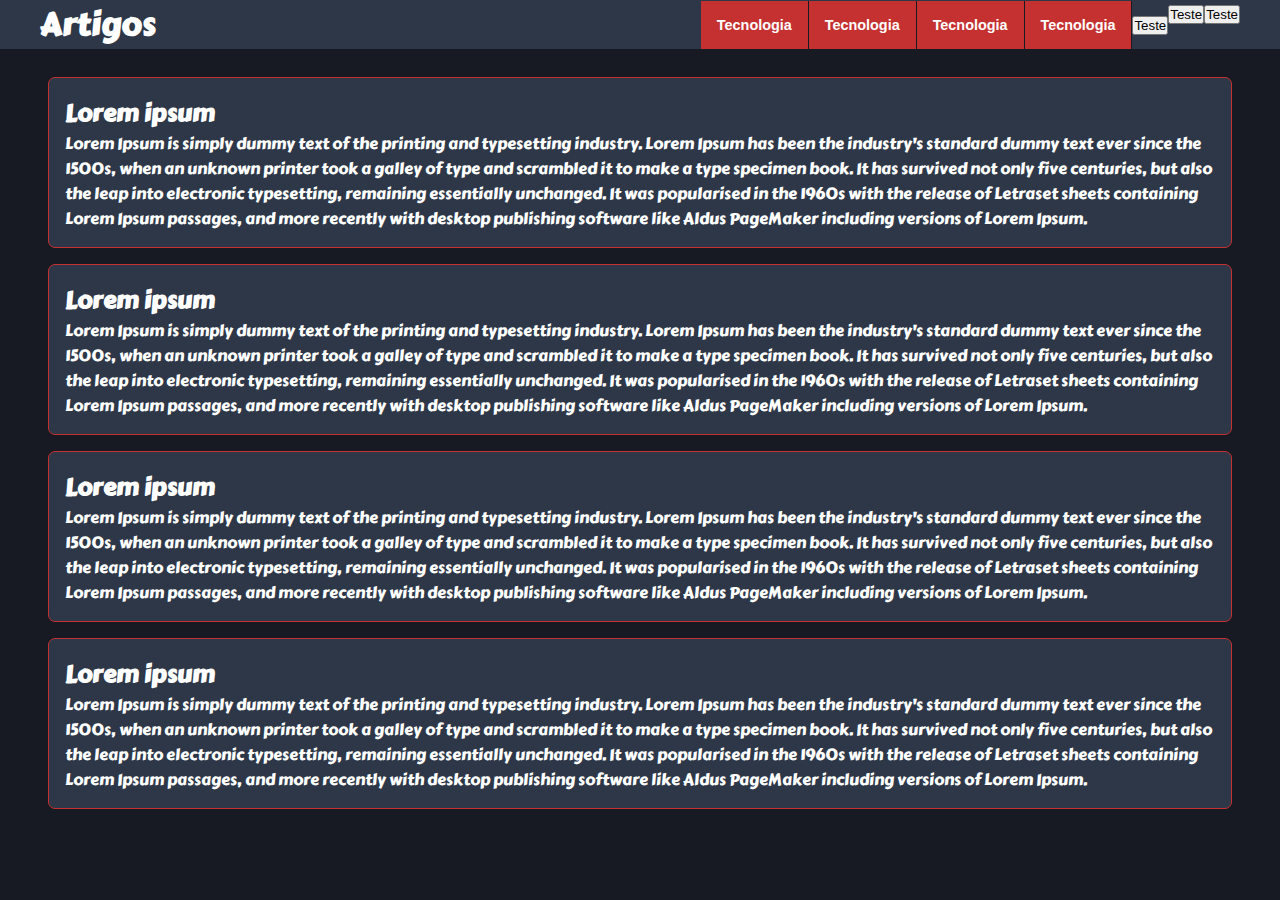
==== atividade03/index.html @ 3caf9e41 "feat: adds atividade 02" ====
<!DOCTYPE html>
<html lang="en">
  <head>
    <link rel="preconnect" href="https://fonts.googleapis.com" />
    <meta charset="UTF-8" />
    <meta http-equiv="X-UA-Compatible" content="IE=edge" />
    <meta name="viewport" content="width=device-width, initial-scale=1.0" />
    <link rel="preconnect" href="https://fonts.gstatic.com" crossorigin />
    <link
      href="https://fonts.googleapis.com/css2?family=Roboto:wght@400;500;700&display=swap"
      rel="stylesheet"
    />
    <link rel="preconnect" href="https://fonts.googleapis.com" />
    <link rel="preconnect" href="https://fonts.gstatic.com" crossorigin />
    <link
      href="https://fonts.googleapis.com/css2?family=Carter+One&display=swap"
      rel="stylesheet"
    />
    <link rel="stylesheet" href="styles.css" />
    <title>Document</title>
  </head>
  <body>
    <header>
      <div class="wrapper">
        <h1>Artigos</h1>

        <nav class="navigator">
          <ul>
            <li>
              <button class="list-item-button">Tecnologia</button>
            </li>
            <li>
              <button class="list-item-button">Tecnologia</button>
            </li>
            <li>
              <button class="list-item-button">Tecnologia</button>
            </li>
            <li>
              <button class="list-item-button dropdown">
                Tecnologia
                <ul class="dropdown-content">
                  <li>
                    <button>Teste</button>
                  </li>
                  <li>
                    <button>Teste</button>
                  </li>
                  <li>
                    <button>Teste</button>
                  </li>
                </ul>
              </button>
            </li>
          </ul>
        </nav>
      </div>
    </header>
    <main>
      <section class="articles">
        <article>
          <h1 class="title">Lorem ipsum</h1>

          <p>
            Lorem Ipsum is simply dummy text of the printing and typesetting
            industry. Lorem Ipsum has been the industry's standard dummy text
            ever since the 1500s, when an unknown printer took a galley of type
            and scrambled it to make a type specimen book. It has survived not
            only five centuries, but also the leap into electronic typesetting,
            remaining essentially unchanged. It was popularised in the 1960s
            with the release of Letraset sheets containing Lorem Ipsum passages,
            and more recently with desktop publishing software like Aldus
            PageMaker including versions of Lorem Ipsum.
          </p>
        </article>
        <article>
          <h1 class="title">Lorem ipsum</h1>

          <p>
            Lorem Ipsum is simply dummy text of the printing and typesetting
            industry. Lorem Ipsum has been the industry's standard dummy text
            ever since the 1500s, when an unknown printer took a galley of type
            and scrambled it to make a type specimen book. It has survived not
            only five centuries, but also the leap into electronic typesetting,
            remaining essentially unchanged. It was popularised in the 1960s
            with the release of Letraset sheets containing Lorem Ipsum passages,
            and more recently with desktop publishing software like Aldus
            PageMaker including versions of Lorem Ipsum.
          </p>
        </article>
        <article>
          <h1 class="title">Lorem ipsum</h1>

          <p>
            Lorem Ipsum is simply dummy text of the printing and typesetting
            industry. Lorem Ipsum has been the industry's standard dummy text
            ever since the 1500s, when an unknown printer took a galley of type
            and scrambled it to make a type specimen book. It has survived not
            only five centuries, but also the leap into electronic typesetting,
            remaining essentially unchanged. It was popularised in the 1960s
            with the release of Letraset sheets containing Lorem Ipsum passages,
            and more recently with desktop publishing software like Aldus
            PageMaker including versions of Lorem Ipsum.
          </p>
        </article>
        <article>
          <h1 class="title">Lorem ipsum</h1>

          <p>
            Lorem Ipsum is simply dummy text of the printing and typesetting
            industry. Lorem Ipsum has been the industry's standard dummy text
            ever since the 1500s, when an unknown printer took a galley of type
            and scrambled it to make a type specimen book. It has survived not
            only five centuries, but also the leap into electronic typesetting,
            remaining essentially unchanged. It was popularised in the 1960s
            with the release of Letraset sheets containing Lorem Ipsum passages,
            and more recently with desktop publishing software like Aldus
            PageMaker including versions of Lorem Ipsum.
          </p>
        </article>
      </section>
    </main>
  </body>
</html>
---- atividade03/styles.css ----
* {
  margin: 0;
  padding: 0;
  box-sizing: border-box;
}

:root {
  --gray-700: #2d3748;
  --gray-900: #171923;

  --red-600: #c53030;

  --white: #ffffff;
}

body {
  background-color: var(--gray-900);
  min-height: 100vh;
  color: var(--white);
  font-family: "Carter One", sans-serif;
}

header {
  background-color: var(--gray-700);
  display: flex;
  align-items: center;
}

header .wrapper {
  max-width: 1200px;
  width: 100%;
  margin: 0 auto;

  display: flex;
  align-items: center;
  justify-content: space-between;
}

.navigator ul {
  list-style: none;
  display: flex;
}

li .list-item-button {
  background-color: var(--red-600);
  border: 0;
  padding: 1rem;

  color: var(--white);
  cursor: pointer;

  font-weight: bold;
  font-size: 0.9rem;
  border-right: 1px solid var(--gray-900);

  transition: background 0.5s, color 0.5s;
}

li .list-item-button:hover {
  background-color: var(--white);
  color: var(--red-600);
}

.list-item-button .dropdown {
  display: inline-block;
  position: relative;
}

.dropdown-content {
  display: none;
  position: absolute;
  width: 100%;
  overflow: auto;
}

.dropdown:hover .dropdown-content {
  display: block;
}

main {
  max-width: 1200px;
  margin: 20px auto;
  width: 100%;
  padding: 0.5rem;
}

.articles {
  display: flex;
  flex-direction: column;
  gap: 1rem;
}

.articles article {
  background-color: var(--gray-700);
  border-radius: 7px;
  padding: 1rem;

  text-align: left;
  border: 1px solid var(--red-600);
}

article .title {
  font-weight: bold;
  font-size: 1.5rem;
}
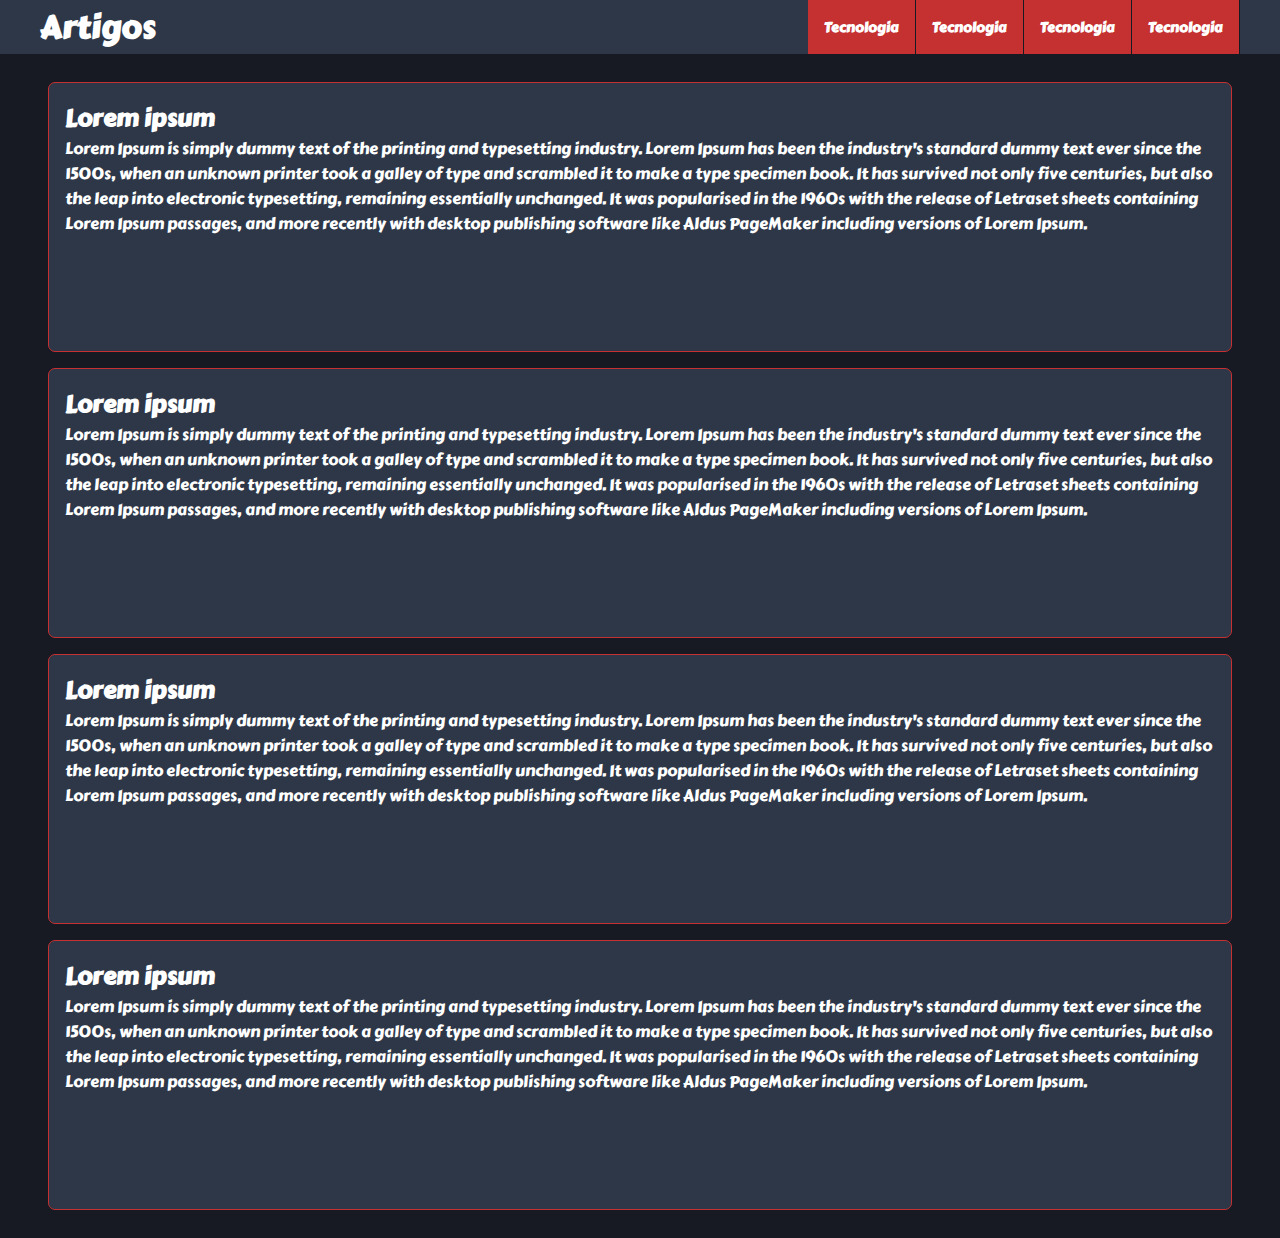
==== commit 653f6bab: "feat: adds dropdown menu" ====
--- a/atividade03/index.html
+++ b/atividade03/index.html
@@ -35,21 +35,20 @@
             <li>
               <button class="list-item-button">Tecnologia</button>
             </li>
-            <li>
-              <button class="list-item-button dropdown">
-                Tecnologia
-                <ul class="dropdown-content">
-                  <li>
-                    <button>Teste</button>
-                  </li>
-                  <li>
-                    <button>Teste</button>
-                  </li>
-                  <li>
-                    <button>Teste</button>
-                  </li>
-                </ul>
-              </button>
+            <li class="dropdown">
+              <button class="list-item-button">Tecnologia</button>
+
+              <ul class="dropdown-content">
+                <li>
+                  <button>Artigo 01</button>
+                </li>
+                <li>
+                  <button>Artigo 02</button>
+                </li>
+                <li>
+                  <button>Artigo 03</button>
+                </li>
+              </ul>
             </li>
           </ul>
         </nav>
--- a/atividade03/styles.css
+++ b/atividade03/styles.css
@@ -5,6 +5,7 @@
 }
 
 :root {
+  --gray-300: #cbd5e0;
   --gray-700: #2d3748;
   --gray-900: #171923;
 
@@ -17,6 +18,16 @@
   background-color: var(--gray-900);
   min-height: 100vh;
   color: var(--white);
+  font-family: "Carter One", sans-serif;
+  overflow-x: hidden;
+}
+
+button {
+  cursor: pointer;
+}
+
+button,
+a {
   font-family: "Carter One", sans-serif;
 }
 
@@ -36,7 +47,7 @@
   justify-content: space-between;
 }
 
-.navigator ul {
+.navigator > ul {
   list-style: none;
   display: flex;
 }
@@ -69,12 +80,34 @@
 .dropdown-content {
   display: none;
   position: absolute;
-  width: 100%;
-  overflow: auto;
+  width: 300px;
+  padding: 1rem;
+
+  list-style: none;
+
+  background: var(--white);
+  border-radius: 0 7px 7px 7px;
 }
 
 .dropdown:hover .dropdown-content {
   display: block;
+}
+
+.dropdown-content li:not(:last-child) {
+  border-bottom: 1px solid var(--gray-300);
+}
+
+.dropdown-content li button {
+  border: 0;
+  background: transparent;
+  transition: filter 0.2s;
+  width: 100%;
+  text-align: left;
+  border-radius: 5px;
+}
+
+.dropdown-content li button:hover {
+  filter: brightness(0.6);
 }
 
 main {
@@ -97,6 +130,7 @@
 
   text-align: left;
   border: 1px solid var(--red-600);
+  min-height: 30vh;
 }
 
 article .title {
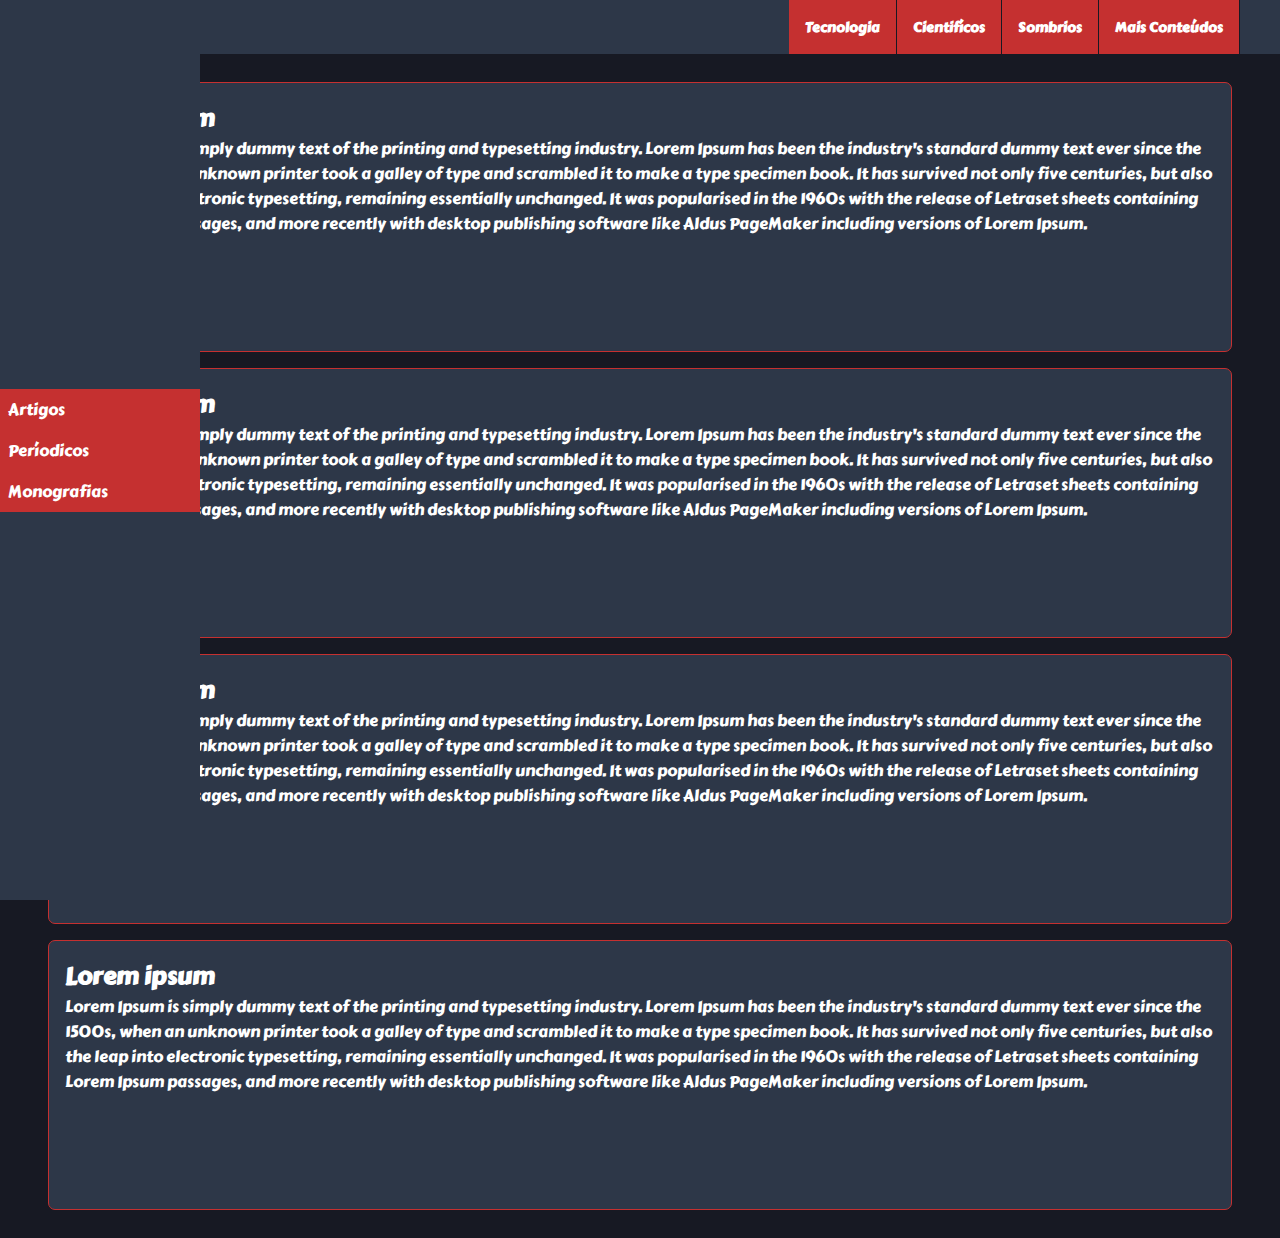
==== commit b1183b7b: "feat: adds section" ====
--- a/atividade03/index.html
+++ b/atividade03/index.html
@@ -30,13 +30,13 @@
               <button class="list-item-button">Tecnologia</button>
             </li>
             <li>
-              <button class="list-item-button">Tecnologia</button>
+              <button class="list-item-button">Cientifícos</button>
             </li>
             <li>
-              <button class="list-item-button">Tecnologia</button>
+              <button class="list-item-button">Sombrios</button>
             </li>
             <li class="dropdown">
-              <button class="list-item-button">Tecnologia</button>
+              <button class="list-item-button">Mais Conteúdos</button>
 
               <ul class="dropdown-content">
                 <li>
@@ -55,6 +55,19 @@
       </div>
     </header>
     <main>
+      <aside>
+        <ul class="menu-list">
+          <li>
+            <a>Artigos</a>
+          </li>
+          <li>
+            <a>Períodicos</a>
+          </li>
+          <li>
+            <a>Monografias</a>
+          </li>
+        </ul>
+      </aside>
       <section class="articles">
         <article>
           <h1 class="title">Lorem ipsum</h1>
--- a/atividade03/styles.css
+++ b/atividade03/styles.css
@@ -35,6 +35,7 @@
   background-color: var(--gray-700);
   display: flex;
   align-items: center;
+  height: 54px;
 }
 
 header .wrapper {
@@ -111,16 +112,64 @@
 }
 
 main {
-  max-width: 1200px;
-  margin: 20px auto;
+  display: grid;
+  grid-template-columns: fit-content 1fr;
+  grid-template-rows: max-content 1fr;
+}
+
+aside {
+  height: 100vh;
+  max-width: 200px;
+  width: 100%;
+  background: var(--gray-700);
+
+  position: fixed;
+  left: 0;
+  bottom: 0;
+
+  display: flex;
+  align-items: center;
+  justify-content: center;
+}
+
+aside .menu-list {
+  list-style: none;
+  display: flex;
+  flex-direction: column;
+  cursor: pointer;
+
+  background: var(--red-600);
+  width: 100%;
+}
+
+.menu-list li {
+  display: flex;
+  align-items: center;
   width: 100%;
   padding: 0.5rem;
+}
+
+.menu-list li:hover {
+  background-color: var(--white);
+  color: var(--red-600);
+  transition: background 0.5s, color 0.5s;
+}
+
+.menu-list li a {
+  display: flex;
+  width: inherit;
+  height: inherit;
 }
 
 .articles {
   display: flex;
   flex-direction: column;
   gap: 1rem;
+
+  max-width: 1200px;
+  margin: 20px auto;
+  width: 100%;
+  padding: 0.5rem;
 }
 
 .articles article {
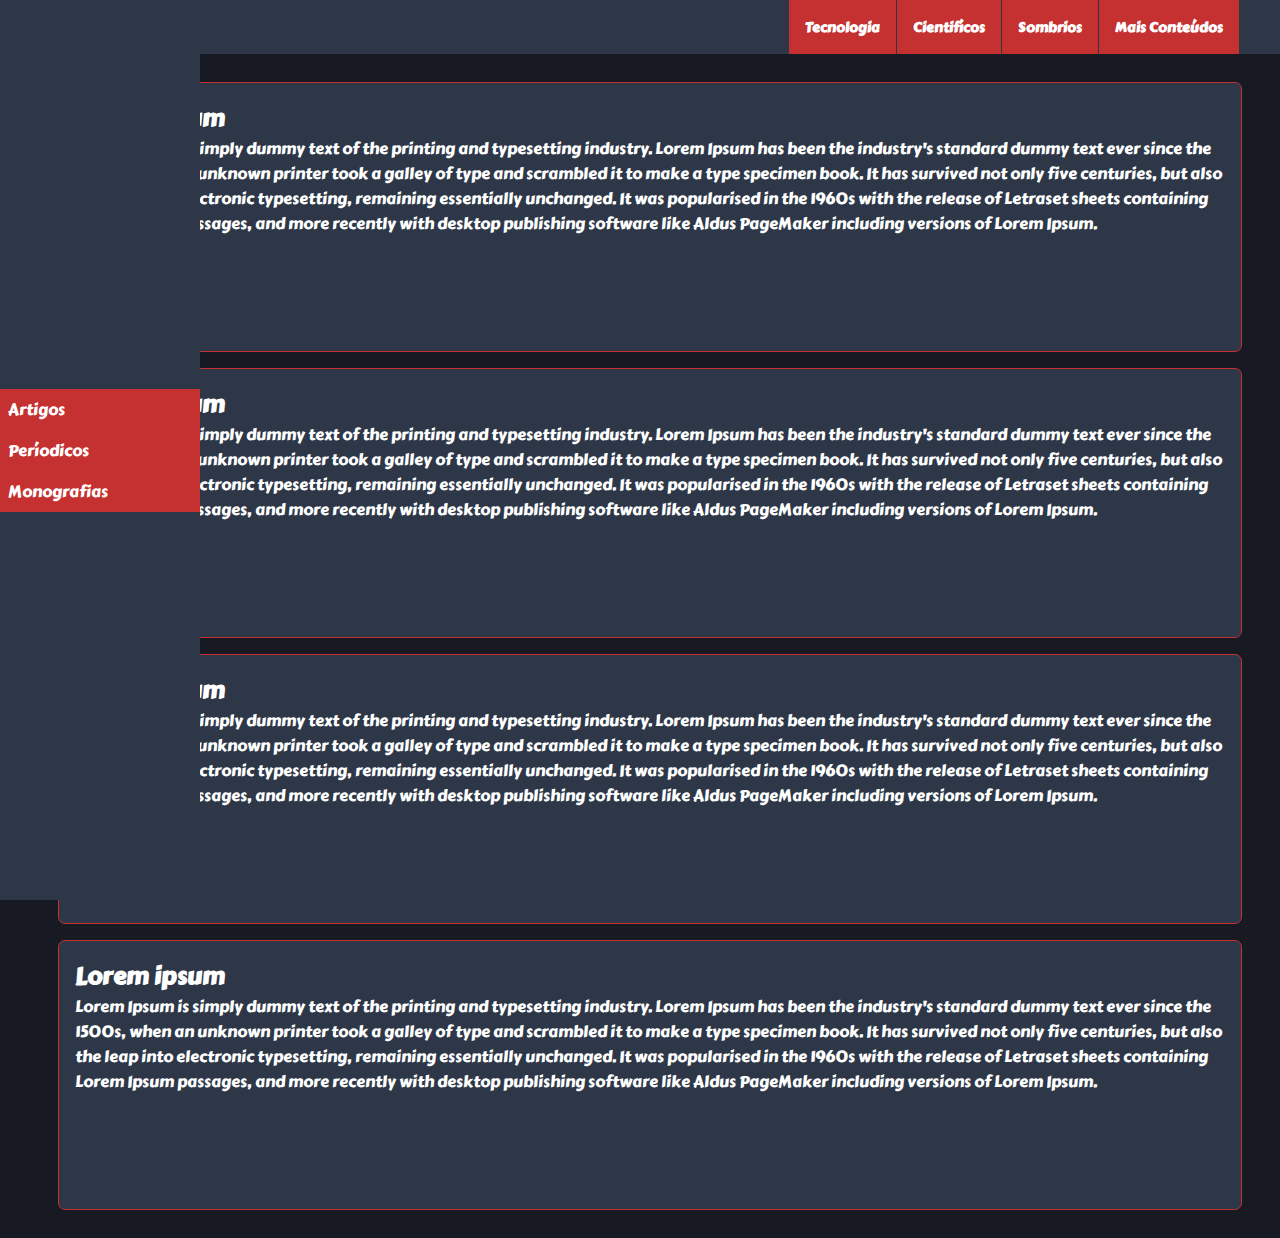
==== commit 0cb9c7ab: "fix: adjusts dropdown and aside menu" ====
--- a/atividade03/index.html
+++ b/atividade03/index.html
@@ -17,7 +17,7 @@
       rel="stylesheet"
     />
     <link rel="stylesheet" href="styles.css" />
-    <title>Document</title>
+    <title>Artigos</title>
   </head>
   <body>
     <header>
@@ -56,17 +56,19 @@
     </header>
     <main>
       <aside>
-        <ul class="menu-list">
-          <li>
-            <a>Artigos</a>
-          </li>
-          <li>
-            <a>Períodicos</a>
-          </li>
-          <li>
-            <a>Monografias</a>
-          </li>
-        </ul>
+        <div class="aside-wrapper">
+          <ul class="menu-list">
+            <li>
+              <a>Artigos</a>
+            </li>
+            <li>
+              <a>Períodicos</a>
+            </li>
+            <li>
+              <a>Monografias</a>
+            </li>
+          </ul>
+        </div>
       </aside>
       <section class="articles">
         <article>
--- a/atividade03/styles.css
+++ b/atividade03/styles.css
@@ -22,6 +22,14 @@
   overflow-x: hidden;
 }
 
+::-webkit-scrollbar {
+  background-color: var(--white);
+}
+
+::-webkit-scrollbar-thumb {
+  background: var(--red-600);
+}
+
 button {
   cursor: pointer;
 }
@@ -46,6 +54,8 @@
   display: flex;
   align-items: center;
   justify-content: space-between;
+
+  padding: 0 0 0 1rem;
 }
 
 .navigator > ul {
@@ -63,7 +73,6 @@
 
   font-weight: bold;
   font-size: 0.9rem;
-  border-right: 1px solid var(--gray-900);
 
   transition: background 0.5s, color 0.5s;
 }
@@ -71,6 +80,10 @@
 li .list-item-button:hover {
   background-color: var(--white);
   color: var(--red-600);
+}
+
+li .list-item-button:not(last-child) {
+  border-right: 1px solid var(--gray-700);
 }
 
 .list-item-button .dropdown {
@@ -105,27 +118,34 @@
   width: 100%;
   text-align: left;
   border-radius: 5px;
+  padding: 0.5rem;
 }
 
 .dropdown-content li button:hover {
-  filter: brightness(0.6);
+  background-color: var(--red-600);
+  color: var(--white);
+  transition: background-color 0.5s, color 0.5s;
 }
 
 main {
   display: grid;
-  grid-template-columns: fit-content 1fr;
-  grid-template-rows: max-content 1fr;
+  grid-template-columns: max-content 1fr;
+  gap: 20px;
 }
 
 aside {
   height: 100vh;
+}
+
+aside .aside-wrapper {
   max-width: 200px;
-  width: 100%;
-  background: var(--gray-700);
-
+  min-width: 100px;
+  width: 100%;
+  height: inherit;
   position: fixed;
   left: 0;
   bottom: 0;
+  background: var(--gray-700);
 
   display: flex;
   align-items: center;
@@ -139,7 +159,7 @@
   cursor: pointer;
 
   background: var(--red-600);
-  width: 100%;
+  width: inherit;
 }
 
 .menu-list li {
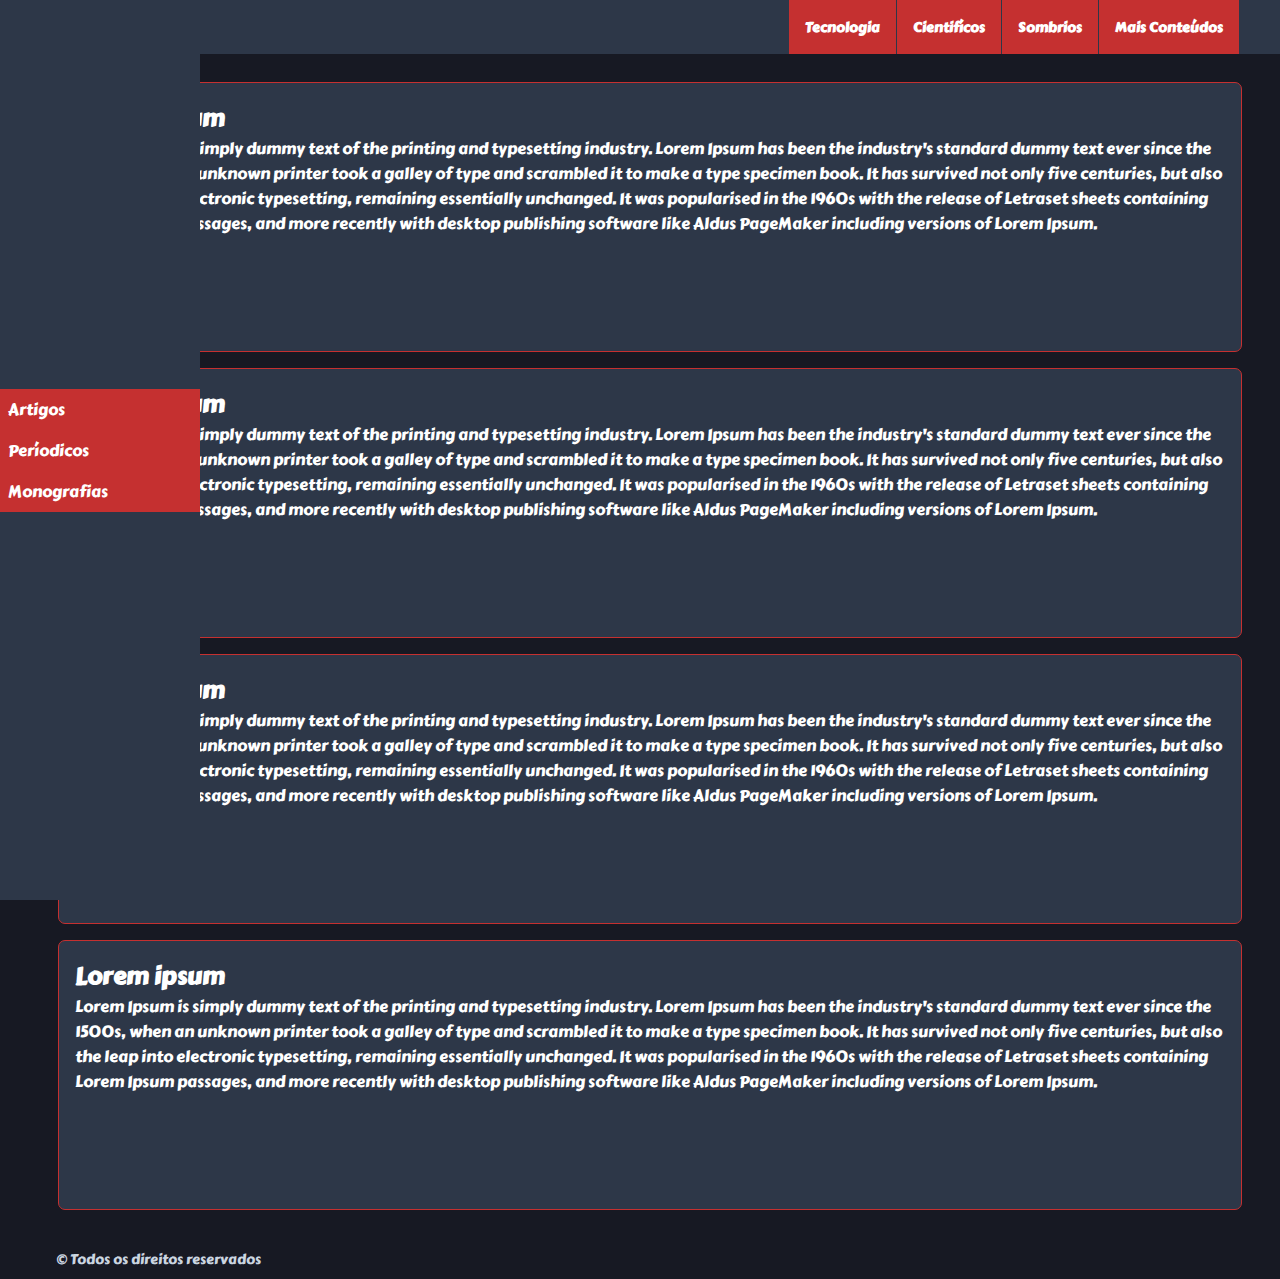
==== commit 467782ef: "feat: adds footer" ====
--- a/atividade03/index.html
+++ b/atividade03/index.html
@@ -133,5 +133,9 @@
         </article>
       </section>
     </main>
+
+    <footer>
+      <span class="footer-rights"> © Todos os direitos reservados </span>
+    </footer>
   </body>
 </html>
--- a/atividade03/styles.css
+++ b/atividade03/styles.css
@@ -206,3 +206,15 @@
   font-weight: bold;
   font-size: 1.5rem;
 }
+
+footer {
+  max-width: 1200px;
+  width: 100%;
+  margin: 0 auto;
+  padding: 0.5rem 1rem;
+}
+
+footer .footer-rights {
+  color: var(--gray-300);
+  font-size: 0.9rem;
+}
